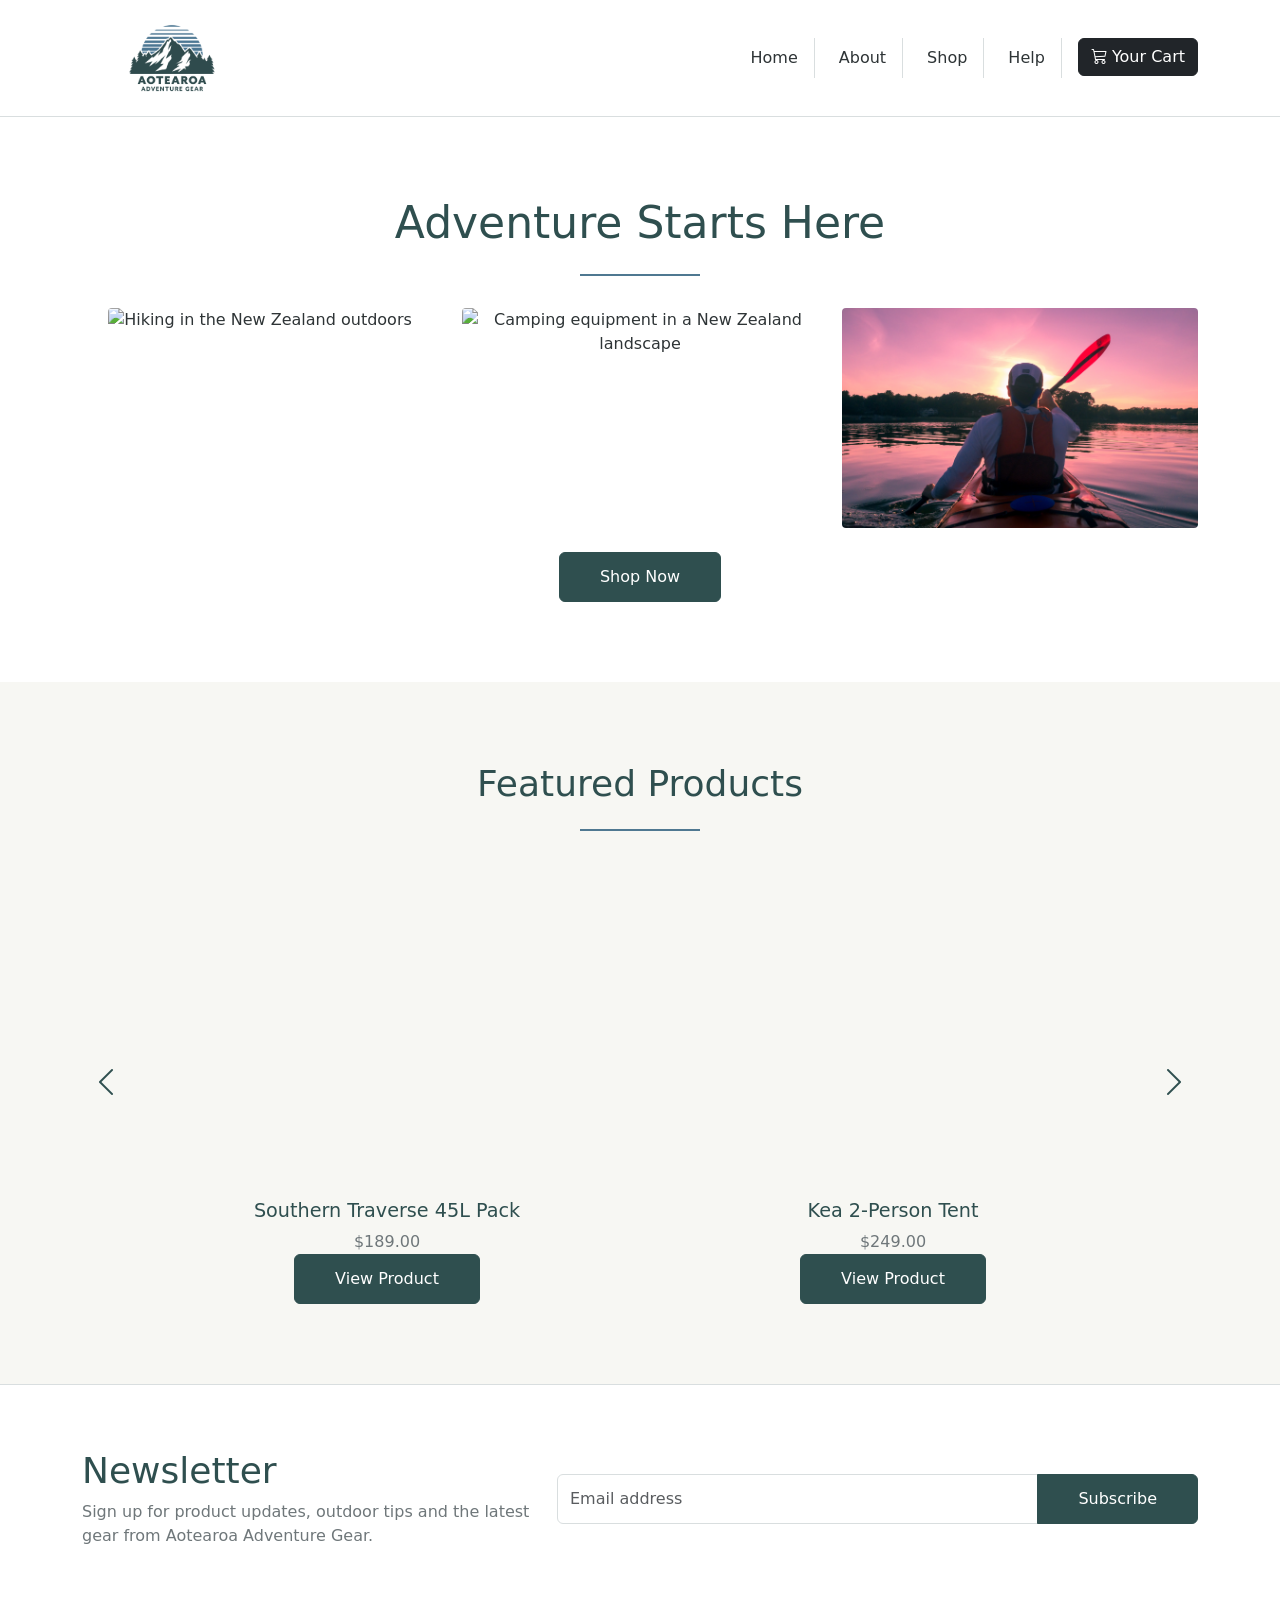
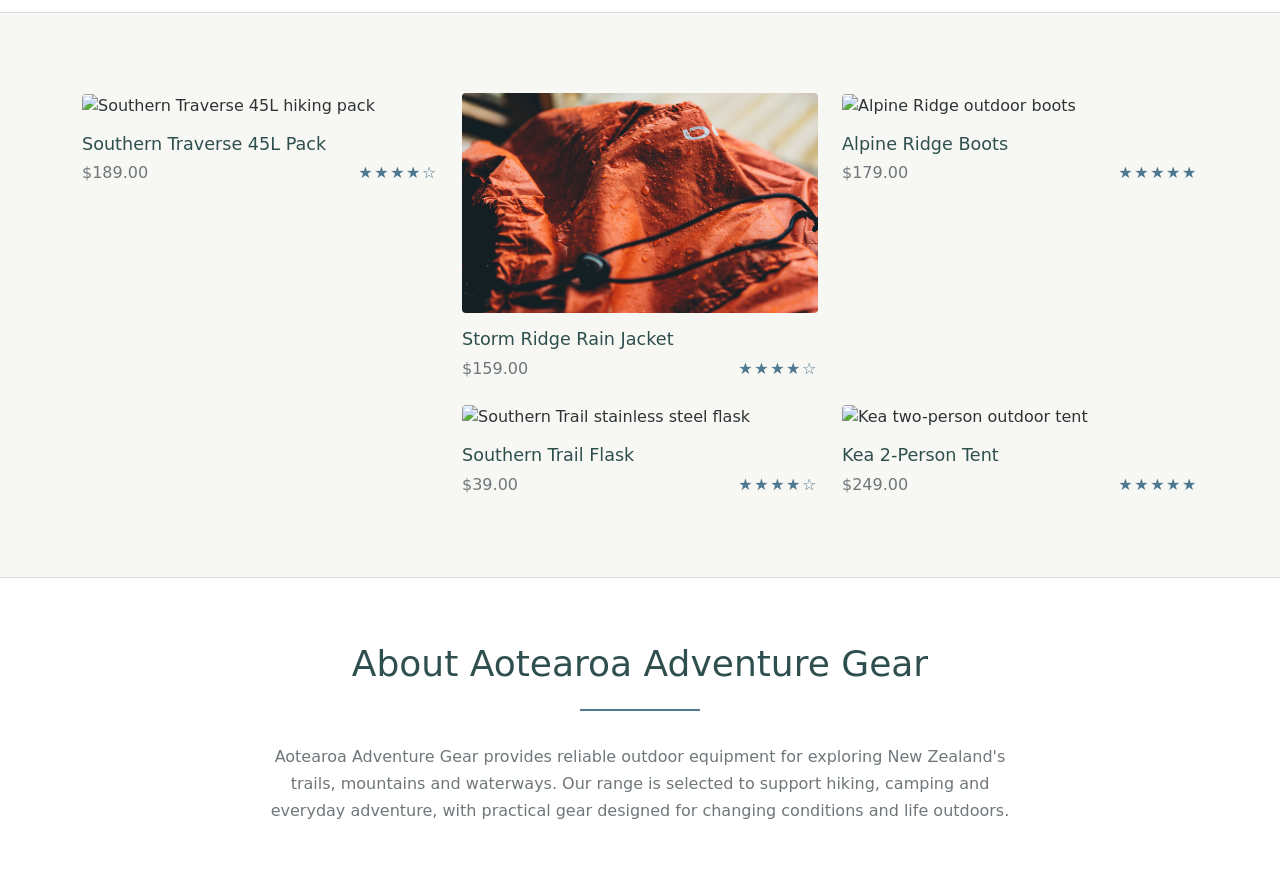
==== index.html @ a19d3a6e "Homepage completed and tested" ====
<!DOCTYPE html>
<html lang="en">

<head>
    <meta charset="UTF-8">

    <meta name="viewport" content="width=device-width, initial-scale=1.0">

    <meta name="description" content="Aotearoa Adventure Gear - outdoor equipment and adventure gear for New Zealand explorers.">

    <meta name="author" content="Molly Smith">

    <title>Aotearoa Adventure Gear | Home</title>

    <!-- Bootstrap CSS -->
    <link rel="stylesheet" href="css/bootstrap.min.css">
    <link rel="stylesheet" href="css/bootstrap-icons.css">

    <!-- Custom CSS -->
    <link rel="stylesheet" href="css/custom.css">
</head>

<body id="top">

    <header>
        <nav class="navbar navbar-expand-lg">
            <div class="container">

                <a class="navbar-brand" href="index.html">
                    <img src="images/logo.png" alt="Aotearoa Adventure Gear logo">
                </a>

                <button class="navbar-toggler"
                        type="button"
                        data-bs-toggle="collapse"
                        data-bs-target="#mainNavigation"
                        aria-controls="mainNavigation"
                        aria-expanded="false"
                        aria-label="Toggle navigation">

                    <span class="navbar-toggler-icon"></span>
                </button>

                <div class="collapse navbar-collapse"
                     id="mainNavigation">

                    <ul class="navbar-nav ms-auto">

                        <li class="nav-item">
                            <a class="nav-link" href="index.html">Home</a>
                        </li>

                        <li class="nav-item">
                            <a class="nav-link" href="#about">About</a>
                        </li>

                        <li class="nav-item">
                            <a class="nav-link" href="shop.html">Shop</a>
                        </li>

                        <li class="nav-item">
                            <a class="nav-link" href="#help">Help</a>
                        </li>

                        <li class="nav-item">
                            <a class="btn btn-dark" href="cart.html">
                                <i class="bi bi-cart3"></i> Your Cart</a>
                        </li>

                    </ul>

                </div>
            </div>
        </nav>
    </header>


    <main>

        <section class="hero-section">
            <div class="container text-center">

                <h1 class="hero-title">
                    Adventure Starts Here
                </h1>

                <div class="hero-divider"></div>

                <div class="row justify-content-center g-4 hero-images">

                    <div class="col-12 col-md-4">
                        <img src="images/hero-hiking.jpg"
                            class="img-fluid"
                            alt="Hiking in the New Zealand outdoors">
                    </div>

                    <div class="col-12 col-md-4">
                        <img src="images/hero-camping.jpg"
                            class="img-fluid"
                            alt="Camping equipment in a New Zealand landscape">
                    </div>

                    <div class="col-12 col-md-4">
                        <img src="images/hero-kayaking.jpg"
                            class="img-fluid"
                            alt="Kayaking adventure in New Zealand">
                    </div>

                </div>

                <a href="shop.html"
                class="btn btn-adventure mt-4">
                    Shop Now
                </a>

            </div>
        </section>

        <section class="featured-products-section">
            <div class="container">

                <h2 class="section-title text-center">
                    Featured Products
                </h2>

                <div class="hero-divider"></div>

                <div class="featured-carousel">

                    <button
                        class="carousel-arrow"
                        id="previousProduct"
                        type="button"
                        aria-label="Previous featured products">
                        <i class="bi bi-chevron-left"></i>
                    </button>

                    <div class="row g-4 justify-content-center"
                        id="featuredProducts">

                        <div class="col-12 col-md-6 featured-product">
                            <article class="product-card">

                                <img
                                    src="images/southern-traverse-pack.jpg"
                                    alt="Red hiking backpack"
                                    class="img-fluid product-image">

                                <h3>Southern Traverse 45L Pack</h3>

                                <p class="product-price">
                                    $189.00
                                </p>

                            </article>
                        </div>

                        <div class="col-12 col-md-6 featured-product">
                            <article class="product-card">

                                <img
                                    src="images/kea-tent.jpg"
                                    alt="Two-person hiking tent under a night sky"
                                    class="img-fluid product-image">

                                <h3>Kea 2-Person Tent</h3>

                                <p class="product-price">
                                    $249.00
                                </p>

                            </article>
                        </div>

                    </div>

                    <button
                        class="carousel-arrow"
                        id="nextProduct"
                        type="button"
                        aria-label="Next featured products">
                        <i class="bi bi-chevron-right"></i>
                    </button>

                </div>

            </div>
        </section>

        <section class="newsletter-section">
            <div class="container">

                <div class="row align-items-center g-4">

                    <div class="col-12 col-lg-5">
                        <h2 class="section-title mb-2">
                            Newsletter
                        </h2>

                        <p class="newsletter-text">
                            Sign up for product updates, outdoor tips and the latest
                            gear from Aotearoa Adventure Gear.
                        </p>
                    </div>

                    <div class="col-12 col-lg-7">

                        <form class="newsletter-form" id="newsletterForm">

                            <label for="newsletterEmail" class="visually-hidden">
                                Email address
                            </label>

                            <div class="input-group">

                                <input
                                    type="email"
                                    class="form-control"
                                    id="newsletterEmail"
                                    name="newsletterEmail"
                                    placeholder="Email address"
                                    required>

                                <button
                                    class="btn btn-adventure"
                                    type="submit">
                                    Subscribe
                                </button>

                            </div>

                        </form>

                    </div>

                </div>

            </div>
        </section>
        <section class="product-showcase-section">
            <div class="container">

                <div class="row g-4">

                    <!-- Large featured product -->
                    <div class="col-12 col-lg-4">

                        <article class="showcase-product showcase-product-large">

                            <img
                                src="images/southern-traverse-pack.jpg"
                                alt="Southern Traverse 45L hiking pack"
                                class="img-fluid showcase-image">

                            <div class="showcase-product-info">

                                <h3>Southern Traverse 45L Pack</h3>

                                <div class="product-meta">
                                    <span class="product-price">$189.00</span>

                                    <span class="product-rating"
                                        aria-label="Rated 4 out of 5 stars">
                                        ★★★★☆
                                    </span>
                                </div>

                            </div>

                        </article>

                    </div>


                    <!-- Four smaller products -->
                    <div class="col-12 col-lg-8">

                        <div class="row g-4">

                            <div class="col-12 col-md-6">
                                <article class="showcase-product">

                                    <img
                                        src="images/storm-ridge-jacket.jpg"
                                        alt="Storm Ridge waterproof rain jacket"
                                        class="img-fluid showcase-image">

                                    <div class="showcase-product-info">

                                        <h3>Storm Ridge Rain Jacket</h3>

                                        <div class="product-meta">
                                            <span class="product-price">$159.00</span>

                                            <span class="product-rating"
                                                aria-label="Rated 4 out of 5 stars">
                                                ★★★★☆
                                            </span>
                                        </div>

                                    </div>

                                </article>
                            </div>


                            <div class="col-12 col-md-6">
                                <article class="showcase-product">

                                    <img
                                        src="images/alpine-ridge-boots.jpg"
                                        alt="Alpine Ridge outdoor boots"
                                        class="img-fluid showcase-image">

                                    <div class="showcase-product-info">

                                        <h3>Alpine Ridge Boots</h3>

                                        <div class="product-meta">
                                            <span class="product-price">$179.00</span>

                                            <span class="product-rating"
                                                aria-label="Rated 5 out of 5 stars">
                                                ★★★★★
                                            </span>
                                        </div>

                                    </div>

                                </article>
                            </div>


                            <div class="col-12 col-md-6">
                                <article class="showcase-product">

                                    <img
                                        src="images/southern-trail-flask.jpg"
                                        alt="Southern Trail stainless steel flask"
                                        class="img-fluid showcase-image">

                                    <div class="showcase-product-info">

                                        <h3>Southern Trail Flask</h3>

                                        <div class="product-meta">
                                            <span class="product-price">$39.00</span>

                                            <span class="product-rating"
                                                aria-label="Rated 4 out of 5 stars">
                                                ★★★★☆
                                            </span>
                                        </div>

                                    </div>

                                </article>
                            </div>


                            <div class="col-12 col-md-6">
                                <article class="showcase-product">

                                    <img
                                        src="images/kea-tent.jpg"
                                        alt="Kea two-person outdoor tent"
                                        class="img-fluid showcase-image">

                                    <div class="showcase-product-info">

                                        <h3>Kea 2-Person Tent</h3>

                                        <div class="product-meta">
                                            <span class="product-price">$249.00</span>

                                            <span class="product-rating"
                                                aria-label="Rated 5 out of 5 stars">
                                                ★★★★★
                                            </span>
                                        </div>

                                    </div>

                                </article>
                            </div>

                        </div>

                    </div>

                </div>

            </div>
        </section>

        <section class="about-section" id="about">
            <div class="container text-center">

                <h2 class="section-title">
                    About Aotearoa Adventure Gear
                </h2>

                <div class="hero-divider"></div>

                <p class="about-text">
                    Aotearoa Adventure Gear provides reliable outdoor equipment
                    for exploring New Zealand's trails, mountains and waterways.
                    Our range is selected to support hiking, camping and everyday
                    adventure, with practical gear designed for changing conditions
                    and life outdoors.
                </p>

            </div>
        </section>
    </main>


    <footer class="site-footer">
        <div class="container">
            <div class="row">

                <div class="col-12 col-md-4 col-lg-3">
                    <img src="images/logo.png"
                        alt="Aotearoa Adventure Gear logo"
                        class="footer-logo">

                    <p>
                        25 Summit Way<br>
                        Queenstown 9300<br>
                        New Zealand
                    </p>
                </div>

                <div class="col-6 col-md-2">
                    <h2 class="footer-heading">Main Menu</h2>
                    <ul class="list-unstyled">
                        <li><a href="index.html">Home</a></li>
                        <li><a href="#about">About</a></li>
                        <li><a href="shop.html">Shop</a></li>
                        <li><a href="#help">Help</a></li>
                    </ul>
                </div>

                <div class="col-6 col-md-2">
                    <h2 class="footer-heading">Company</h2>
                    <ul class="list-unstyled">
                        <li><a href="#">The Company</a></li>
                        <li><a href="#">Careers</a></li>
                        <li><a href="#">Press</a></li>
                    </ul>
                </div>

                <div class="col-6 col-md-2">
                    <h2 class="footer-heading">Discover</h2>
                    <ul class="list-unstyled">
                        <li><a href="#">The Team</a></li>
                        <li><a href="#">Our History</a></li>
                        <li><a href="#">Brand Motto</a></li>
                    </ul>
                </div>

                <div class="col-6 col-md-2">
                    <h2 class="footer-heading">Find Us On</h2>
                    <ul class="list-unstyled">
                        <li><a href="#">Facebook</a></li>
                        <li><a href="#">Instagram</a></li>
                        <li><a href="#">YouTube</a></li>
                    </ul>
                </div>

            </div>
        </div>

        <div class="footer-bottom">
            <div class="container">
                <p class="mb-0">
                    &copy; 2026 Aotearoa Adventure Gear
                </p>
            </div>
        </div>
    </footer>

    <a href="#top" class="back-to-top" id="backToTop" aria-label="Back to top">
        <i class="bi bi-arrow-up"></i>
    </a>

    <!-- Bootstrap JavaScript -->
    <script src="js/bootstrap.bundle.min.js"></script>

    <!-- Custom JavaScript -->
    <script src="js/custom.js"></script>

</body>
</html>
---- css/custom.css ----
:root {
    --colour-primary: #2F4F4F;
    --colour-secondary: #4F7891;
    --colour-accent: #7E9C86;
    --colour-background: #F7F7F3;
    --colour-surface: #FFFFFF;
    --colour-text: #2E3436;
    --colour-muted: #6F777A;
    --colour-border: #D9DEDF;
}

html {
    scroll-behavior: smooth;
}

body {
    margin: 0;
    background-color: var(--colour-background);
    color: var(--colour-text);
}

.navbar-brand img {
    width: 180px;
    height: auto;
}

.navbar {
    background-color: var(--colour-surface);
    border-bottom: 1px solid var(--colour-border);
}

.navbar .nav-link {
    color: var(--colour-text);
}

.navbar .nav-link:hover {
    color: var(--colour-secondary);
}
.navbar-nav .nav-item:not(:last-child) .nav-link {
    border-right: 1px solid var(--colour-border);
    padding-right: 1rem;
    margin-right: 1rem;
}


.site-footer {
    background-color: var(--colour-surface);
    color: var(--colour-muted);
    border-top: 1px solid var(--colour-border);
    padding-top: 2rem;
}

.footer-logo {
    width: 120px;
    height: auto;
    margin-bottom: 1rem;
}

.footer-heading {
    font-size: 0.9rem;
    text-transform: uppercase;
    color: var(--colour-primary);
}

.site-footer ul {
    margin: 0;
    padding: 0;
}

.site-footer li {
    margin-bottom: 0.4rem;
}

.site-footer a {
    text-decoration: none;
    color: var(--colour-muted);
}

.site-footer a:hover {
    color: var(--colour-secondary);
}

.footer-bottom {
    border-top: 1px solid #ddd;
    margin-top: 2rem;
    padding: 1rem 0;
}

/* Floating back-to-top button */

.back-to-top {
    position: fixed;
    right: 1.5rem;
    bottom: 1.5rem;

    width: 48px;
    height: 48px;

    display: flex;
    align-items: center;
    justify-content: center;

    background-color: var(--colour-primary);
    color: var(--colour-surface);

    border-radius: 50%;
    text-decoration: none;

    opacity: 0;
    visibility: hidden;

    transition: opacity 0.3s ease,
                visibility 0.3s ease,
                background-color 0.3s ease;

    z-index: 1000;
}

.back-to-top:hover {
    background-color: var(--colour-secondary);
    color: var(--colour-surface);
}

.back-to-top.show {
    opacity: 1;
    visibility: visible;
}

/* Homepage hero */

.hero-section {
    padding: 5rem 0;
    background-color: var(--colour-surface);
}

.hero-title {
    color: var(--colour-primary);
    font-size: 2.75rem;
    margin-bottom: 1.5rem;
}

.hero-divider {
    width: 120px;
    height: 2px;
    background-color: var(--colour-secondary);
    margin: 0 auto 2rem;
}

.hero-images img {
    width: 100%;
    height: 220px;
    object-fit: cover;
    border-radius: 4px;
}

/* Main call-to-action button */

.btn-adventure {
    background-color: var(--colour-primary);
    color: var(--colour-surface);
    padding: 0.75rem 2.5rem;
    border: 1px solid var(--colour-primary);
}

.btn-adventure:hover,
.btn-adventure:focus {
    background-color: var(--colour-secondary);
    border-color: var(--colour-secondary);
    color: var(--colour-surface);
}

/* Featured products */

.featured-products-section {
    padding: 5rem 0;
    background-color: var(--colour-background);
}

.section-title {
    color: var(--colour-primary);
    font-size: 2.25rem;
    margin-bottom: 1.5rem;
}

.featured-carousel {
    display: flex;
    align-items: center;
    gap: 1rem;
}

#featuredProducts {
    flex: 1;
}

.product-card {
    text-align: center;
}

.product-image {
    width: 100%;
    height: 320px;
    object-fit: cover;
    border-radius: 4px;
}

.product-card h3 {
    color: var(--colour-primary);
    font-size: 1.2rem;
    margin-top: 1rem;
}

.product-price {
    color: var(--colour-muted);
    margin-bottom: 0;
}

.carousel-arrow {
    background: none;
    border: none;
    color: var(--colour-primary);
    font-size: 2rem;
    padding: 0.5rem;
}

.carousel-arrow:hover {
    color: var(--colour-secondary);
}

@media (max-width: 767.98px) {
    .featured-products-section {
        padding: 3rem 0;
    }

    .product-image {
        height: 240px;
    }

    .carousel-arrow {
        font-size: 1.5rem;
    }
}


/* Newsletter */

.newsletter-section {
    padding: 4rem 0;
    background-color: var(--colour-surface);
    border-top: 1px solid var(--colour-border);
    border-bottom: 1px solid var(--colour-border);
}

.newsletter-text {
    color: var(--colour-muted);
    margin-bottom: 0;
}

.newsletter-form .form-control {
    min-height: 48px;
    border-color: var(--colour-border);
}

.newsletter-form .form-control:focus {
    border-color: var(--colour-secondary);
    box-shadow: 0 0 0 0.2rem rgba(79, 120, 145, 0.15);
}

.newsletter-form .btn-adventure {
    min-width: 130px;
}



/* Product showcase */

.product-showcase-section {
    padding: 5rem 0;
    background-color: var(--colour-background);
}

.showcase-product {
    height: 100%;
}

.showcase-image {
    width: 100%;
    height: 220px;
    object-fit: cover;
    border-radius: 4px;
}

.showcase-product-large .showcase-image {
    height: 500px;
}

.showcase-product-info {
    padding-top: 1rem;
}

.showcase-product h3 {
    color: var(--colour-primary);
    font-size: 1.1rem;
    margin-bottom: 0.4rem;
}

.product-meta {
    display: flex;
    justify-content: space-between;
    align-items: center;
    gap: 1rem;
}

.product-price {
    color: var(--colour-muted);
}

.product-rating {
    color: var(--colour-secondary);
    letter-spacing: 0.1rem;
    white-space: nowrap;
}


/* About section */

.about-section {
    padding: 4rem 0;
    background-color: var(--colour-surface);
    border-top: 1px solid var(--colour-border);
}

.about-text {
    max-width: 750px;
    margin: 0 auto;
    color: var(--colour-muted);
    line-height: 1.7;
}




@media (max-width: 767.98px) {
    .about-section {
        padding: 3rem 0;
    }

    .about-text {
        padding: 0 1rem;
    }
}

/* Tablet */

@media (max-width: 767.98px) {

    .newsletter-section {
        padding: 3rem 0;
    }

    .newsletter-form .input-group {
        flex-direction: column;
    }

    .newsletter-form .form-control,
    .newsletter-form .btn-adventure {
        width: 100%;
        border-radius: 4px;
    }

    .newsletter-form .btn-adventure {
        margin-top: 0.75rem;
    }
}

@media (max-width: 991.98px) {

    .showcase-product-large .showcase-image {
        height: 350px;
    }
}


/* Mobile */

@media (max-width: 767.98px) {

    .product-showcase-section {
        padding: 3rem 0;
    }

    .showcase-product-large .showcase-image,
    .showcase-image {
        height: 240px;
    }

    .product-meta {
        align-items: flex-start;
    }
}

/* Mobile adjustments */

@media (max-width: 991.98px) {
    .navbar-nav .nav-item:not(:last-child) .nav-link {
        border-right: none;
        padding-right: 0;
        margin-right: 0;
    }
}

@media (max-width: 767.98px) {
    .hero-section {
        padding: 3rem 0;
    }

    .hero-title {
        font-size: 2rem;
    }

    .hero-images img {
        height: 200px;
    }
}
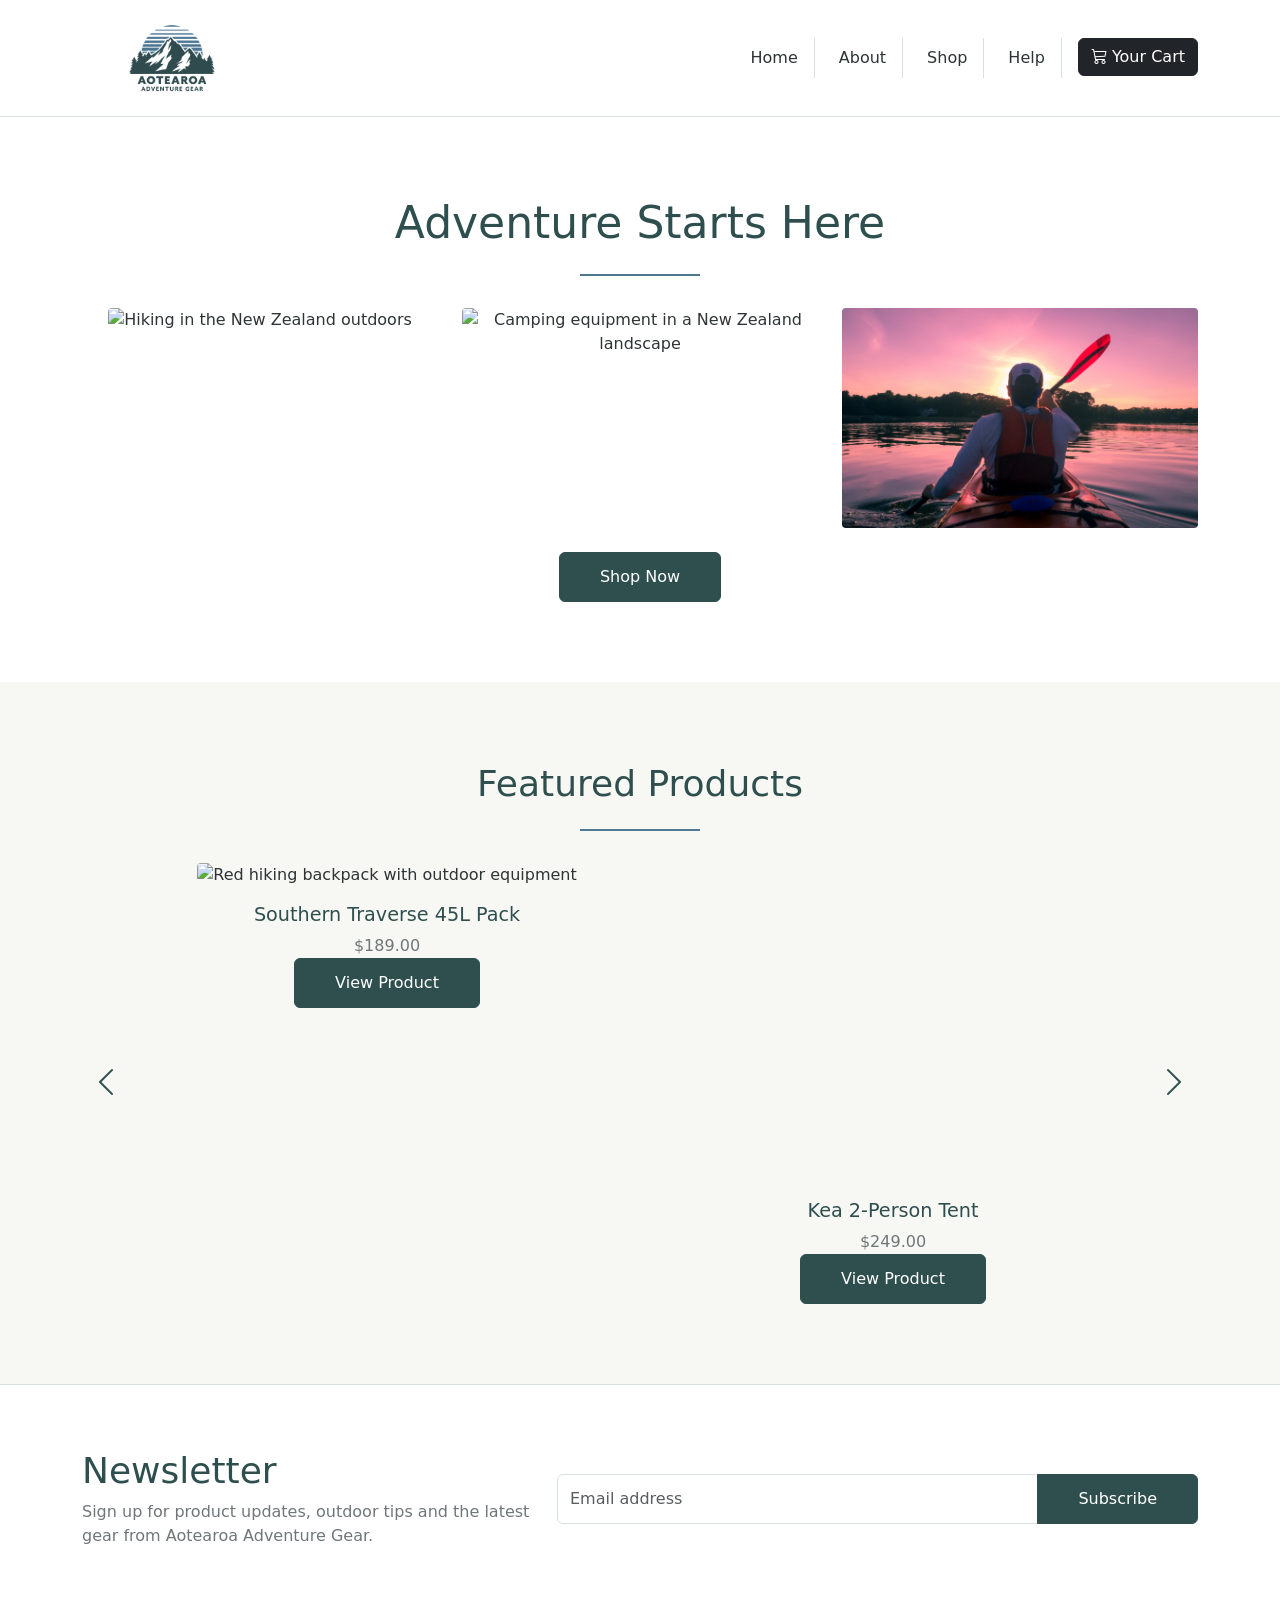
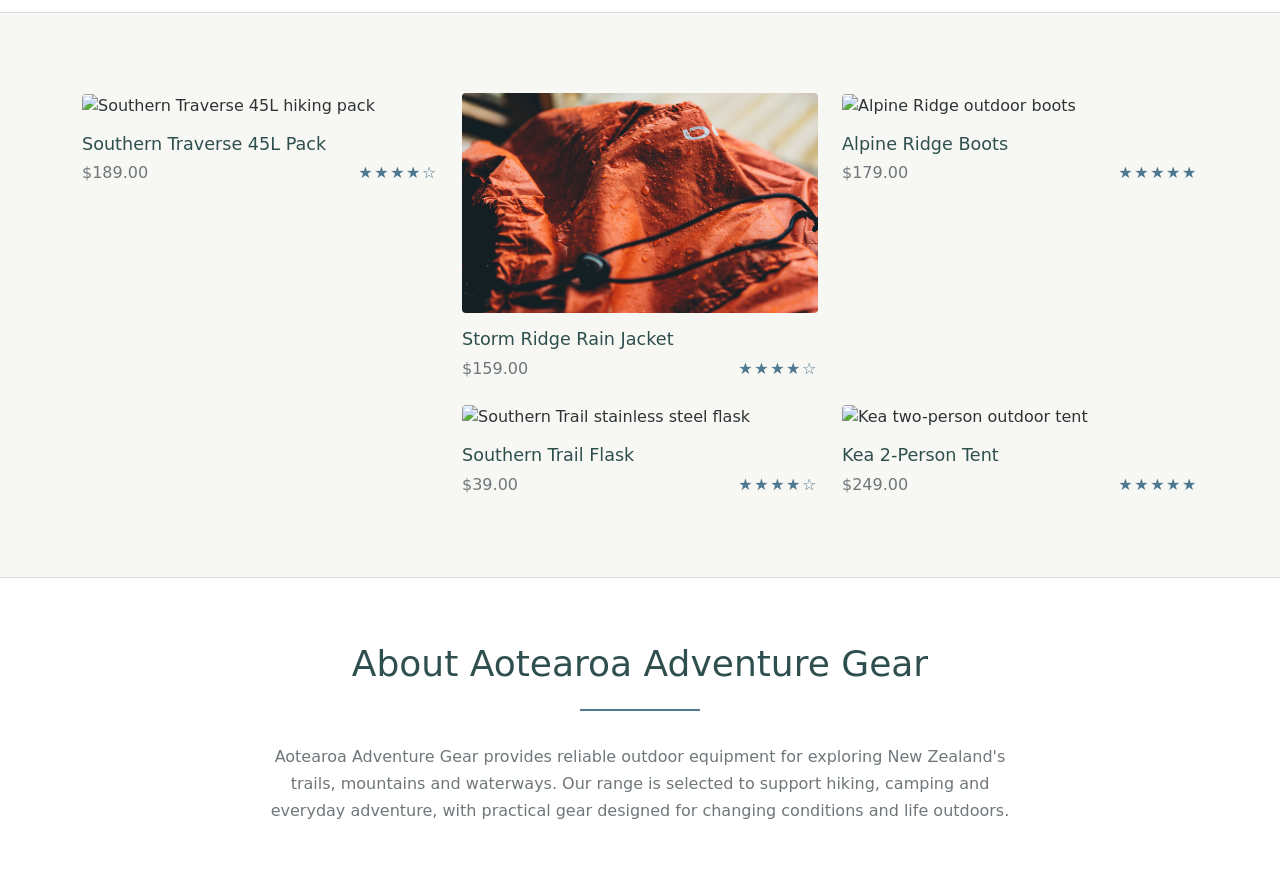
==== commit 36a239ab: "Link homepage and shop products to product details" ====
--- a/index.html
+++ b/index.html
@@ -41,8 +41,7 @@
                     <span class="navbar-toggler-icon"></span>
                 </button>
 
-                <div class="collapse navbar-collapse"
-                     id="mainNavigation">
+                <div class="collapse navbar-collapse" id="mainNavigation">
 
                     <ul class="navbar-nav ms-auto">
 
@@ -89,27 +88,20 @@
                 <div class="row justify-content-center g-4 hero-images">
 
                     <div class="col-12 col-md-4">
-                        <img src="images/hero-hiking.jpg"
-                            class="img-fluid"
-                            alt="Hiking in the New Zealand outdoors">
+                        <img src="images/hero-hiking.jpg" class="img-fluid" alt="Hiking in the New Zealand outdoors">
                     </div>
 
                     <div class="col-12 col-md-4">
-                        <img src="images/hero-camping.jpg"
-                            class="img-fluid"
-                            alt="Camping equipment in a New Zealand landscape">
+                        <img src="images/hero-camping.jpg" class="img-fluid" alt="Camping equipment in a New Zealand landscape">
                     </div>
 
                     <div class="col-12 col-md-4">
-                        <img src="images/hero-kayaking.jpg"
-                            class="img-fluid"
-                            alt="Kayaking adventure in New Zealand">
-                    </div>
-
-                </div>
-
-                <a href="shop.html"
-                class="btn btn-adventure mt-4">
+                        <img src="images/hero-kayaking.jpg" class="img-fluid" alt="Kayaking adventure in New Zealand">
+                    </div>
+
+                </div>
+
+                <a href="shop.html" class="btn btn-adventure mt-4">
                     Shop Now
                 </a>
 
@@ -135,18 +127,18 @@
                         <i class="bi bi-chevron-left"></i>
                     </button>
 
-                    <div class="row g-4 justify-content-center"
-                        id="featuredProducts">
+                    <div class="row g-4 justify-content-center" id="featuredProducts">
 
                         <div class="col-12 col-md-6 featured-product">
                             <article class="product-card">
 
-                                <img
-                                    src="images/southern-traverse-pack.jpg"
-                                    alt="Red hiking backpack"
-                                    class="img-fluid product-image">
-
-                                <h3>Southern Traverse 45L Pack</h3>
+                                <img src="images/southern-traverse-pack.jpg" alt="Red hiking backpack" class="img-fluid product-image">
+
+                                <h3>
+                                            <a href="product.html" class="product-link">
+                                                Southern Traverse 45L Pack
+                                            </a>
+                                        </h3>
 
                                 <p class="product-price">
                                     $189.00
@@ -158,12 +150,13 @@
                         <div class="col-12 col-md-6 featured-product">
                             <article class="product-card">
 
-                                <img
-                                    src="images/kea-tent.jpg"
-                                    alt="Two-person hiking tent under a night sky"
-                                    class="img-fluid product-image">
-
-                                <h3>Kea 2-Person Tent</h3>
+                                <img src="images/kea-tent.jpg" alt="Two-person hiking tent under a night sky" class="img-fluid product-image">
+
+                                <h3>
+                                            <a href="product.html" class="product-link">
+                                                Kea 2-Person Tent
+                                            </a>
+                                        </h3>
 
                                 <p class="product-price">
                                     $249.00
@@ -221,9 +214,7 @@
                                     placeholder="Email address"
                                     required>
 
-                                <button
-                                    class="btn btn-adventure"
-                                    type="submit">
+                                <button class="btn btn-adventure" type="submit">
                                     Subscribe
                                 </button>
 
@@ -247,10 +238,9 @@
 
                         <article class="showcase-product showcase-product-large">
 
-                            <img
-                                src="images/southern-traverse-pack.jpg"
-                                alt="Southern Traverse 45L hiking pack"
-                                class="img-fluid showcase-image">
+                            <a href="product.html" class="product-link">
+                                        <img src="images/southern-traverse-pack.jpg" alt="Southern Traverse 45L hiking pack" class="img-fluid showcase-image">
+                                    </a>
 
                             <div class="showcase-product-info">
 
@@ -259,8 +249,7 @@
                                 <div class="product-meta">
                                     <span class="product-price">$189.00</span>
 
-                                    <span class="product-rating"
-                                        aria-label="Rated 4 out of 5 stars">
+                                    <span class="product-rating" aria-label="Rated 4 out of 5 stars">
                                         ★★★★☆
                                     </span>
                                 </div>
@@ -280,20 +269,22 @@
                             <div class="col-12 col-md-6">
                                 <article class="showcase-product">
 
-                                    <img
-                                        src="images/storm-ridge-jacket.jpg"
-                                        alt="Storm Ridge waterproof rain jacket"
-                                        class="img-fluid showcase-image">
+                                    <a href="product.html" class="product-link">
+                                        <img src="images/storm-ridge-jacket.jpg" alt="Storm Ridge waterproof rain jacket" class="img-fluid showcase-image">
+                                    </a>
 
                                     <div class="showcase-product-info">
 
-                                        <h3>Storm Ridge Rain Jacket</h3>
+                                        <h3>
+                                            <a href="product.html" class="product-link">
+                                                Storm Ridge Rain Jacket
+                                            </a>
+                                        </h3>
 
                                         <div class="product-meta">
                                             <span class="product-price">$159.00</span>
 
-                                            <span class="product-rating"
-                                                aria-label="Rated 4 out of 5 stars">
+                                            <span class="product-rating" aria-label="Rated 4 out of 5 stars">
                                                 ★★★★☆
                                             </span>
                                         </div>
@@ -307,20 +298,22 @@
                             <div class="col-12 col-md-6">
                                 <article class="showcase-product">
 
-                                    <img
-                                        src="images/alpine-ridge-boots.jpg"
-                                        alt="Alpine Ridge outdoor boots"
-                                        class="img-fluid showcase-image">
+                                    <a href="product.html" class="product-link">
+                                        <img src="images/alpine-ridge-boots.jpg" alt="Alpine Ridge outdoor boots" class="img-fluid showcase-image">
+                                    </a>
 
                                     <div class="showcase-product-info">
 
-                                        <h3>Alpine Ridge Boots</h3>
+                                        <h3>
+                                            <a href="product.html" class="product-link">
+                                                Alpine Ridge Boots
+                                            </a>
+                                        </h3>
 
                                         <div class="product-meta">
                                             <span class="product-price">$179.00</span>
 
-                                            <span class="product-rating"
-                                                aria-label="Rated 5 out of 5 stars">
+                                            <span class="product-rating" aria-label="Rated 5 out of 5 stars">
                                                 ★★★★★
                                             </span>
                                         </div>
@@ -334,20 +327,22 @@
                             <div class="col-12 col-md-6">
                                 <article class="showcase-product">
 
-                                    <img
-                                        src="images/southern-trail-flask.jpg"
-                                        alt="Southern Trail stainless steel flask"
-                                        class="img-fluid showcase-image">
+                                    <a href="product.html" class="product-link">
+                                        <img src="images/southern-trail-flask.jpg" alt="Southern Trail stainless steel flask" class="img-fluid showcase-image">
+                                    </a>
 
                                     <div class="showcase-product-info">
 
-                                        <h3>Southern Trail Flask</h3>
+                                        <h3>
+                                            <a href="product.html" class="product-link">
+                                                Southern Trail Flask
+                                            </a>
+                                        </h3>
 
                                         <div class="product-meta">
                                             <span class="product-price">$39.00</span>
 
-                                            <span class="product-rating"
-                                                aria-label="Rated 4 out of 5 stars">
+                                            <span class="product-rating" aria-label="Rated 4 out of 5 stars">
                                                 ★★★★☆
                                             </span>
                                         </div>
@@ -361,10 +356,9 @@
                             <div class="col-12 col-md-6">
                                 <article class="showcase-product">
 
-                                    <img
-                                        src="images/kea-tent.jpg"
-                                        alt="Kea two-person outdoor tent"
-                                        class="img-fluid showcase-image">
+                                    <a href="product.html" class="product-link">
+                                        <img src="images/kea-tent.jpg" alt="Kea two-person outdoor tent" class="img-fluid showcase-image">
+                                    </a>
 
                                     <div class="showcase-product-info">
 
@@ -373,8 +367,7 @@
                                         <div class="product-meta">
                                             <span class="product-price">$249.00</span>
 
-                                            <span class="product-rating"
-                                                aria-label="Rated 5 out of 5 stars">
+                                            <span class="product-rating" aria-label="Rated 5 out of 5 stars">
                                                 ★★★★★
                                             </span>
                                         </div>
@@ -420,9 +413,7 @@
             <div class="row">
 
                 <div class="col-12 col-md-4 col-lg-3">
-                    <img src="images/logo.png"
-                        alt="Aotearoa Adventure Gear logo"
-                        class="footer-logo">
+                    <img src="images/logo.png" alt="Aotearoa Adventure Gear logo" class="footer-logo">
 
                     <p>
                         25 Summit Way<br>
--- a/css/custom.css
+++ b/css/custom.css
@@ -42,6 +42,29 @@
     margin-right: 1rem;
 }
 
+/* Simple footer used on internal pages */
+
+.site-footer-simple {
+    padding: 2rem 0;
+    background-color: var(--colour-surface);
+    border-top: 1px solid var(--colour-border);
+}
+
+.site-footer-simple a {
+    color: var(--colour-muted);
+    text-decoration: none;
+}
+
+.site-footer-simple a:hover {
+    color: var(--colour-secondary);
+}
+
+.footer-divider {
+    color: var(--colour-border);
+}
+
+
+/* Homepage footer */
 
 .site-footer {
     background-color: var(--colour-surface);
@@ -337,7 +360,817 @@
 }
 
 
-
+/* Shop search */
+
+.shop-search-section {
+    padding: 4rem 0;
+    background-color: var(--colour-surface);
+    border-bottom: 1px solid var(--colour-border);
+}
+
+.shop-title {
+    color: var(--colour-primary);
+    font-size: 2.5rem;
+    margin-bottom: 1.5rem;
+}
+
+.shop-search-form {
+    max-width: 650px;
+    margin: 0 auto;
+}
+
+.shop-search-form .input-group-text {
+    background-color: var(--colour-surface);
+    border-color: var(--colour-border);
+    color: var(--colour-muted);
+}
+
+.shop-search-form .form-control {
+    min-height: 48px;
+    border-color: var(--colour-border);
+}
+
+.shop-search-form .form-control:focus {
+    border-color: var(--colour-secondary);
+    box-shadow: 0 0 0 0.2rem rgba(79, 120, 145, 0.15);
+}
+
+.search-message {
+    margin-top: 1rem;
+    color: var(--colour-muted);
+}
+
+/* Featured Categories */
+
+.featured-categories {
+    padding: 4rem 0;
+}
+
+.featured-categories h2 {
+    color: var(--colour-primary);
+    font-size: 2.25rem;
+}
+
+.section-intro {
+    color: var(--colour-muted);
+}
+
+.category-card {
+    display: block;
+    color: var(--colour-text);
+    text-align: center;
+}
+
+.category-card img {
+    width: 100%;
+    aspect-ratio: 1 / 1;
+    object-fit: cover;
+    border-radius: 4px;
+    transition: transform 0.2s ease;
+}
+
+.category-card h3 {
+    margin-top: 1rem;
+    font-size: 1rem;
+    font-weight: 500;
+}
+
+.category-card:hover img {
+    transform: translateY(-4px);
+}
+
+.category-card:hover h3 {
+    color: var(--colour-secondary);
+}
+
+.shop-all-card {
+    display: flex;
+    align-items: center;
+    justify-content: center;
+
+    width: 100%;
+    aspect-ratio: 1 / 1;
+
+    background-color: var(--colour-primary);
+    color: white;
+
+    border-radius: 4px;
+
+    transition: background-color 0.2s ease,
+                transform 0.2s ease;
+}
+
+.shop-all-card:hover {
+    background-color: var(--colour-secondary);
+    color: white;
+    transform: translateY(-4px);
+}
+
+/* Shop newsletter */
+
+.shop-newsletter-section {
+    background-color: var(--colour-surface);
+    border-top: 1px solid var(--colour-border);
+    border-bottom: 1px solid var(--colour-border);
+}
+
+.shop-newsletter-image img {
+    width: 100%;
+    height: 100%;
+    min-height: 220px;
+    object-fit: cover;
+}
+
+.shop-newsletter-content {
+    height: 100%;
+    padding: 3rem;
+    display: flex;
+    flex-direction: column;
+    justify-content: center;
+}
+
+.shop-newsletter-content h2 {
+    color: var(--colour-primary);
+    margin-bottom: 1rem;
+}
+
+.shop-newsletter-form .form-control {
+    min-height: 48px;
+    border-color: var(--colour-border);
+}
+
+@media (max-width: 767.98px) {
+
+    .shop-newsletter-content {
+        padding: 2rem;
+    }
+
+    .shop-newsletter-image img {
+        min-height: 180px;
+    }
+
+    .shop-newsletter-form .input-group {
+        flex-direction: column;
+    }
+
+    .shop-newsletter-form .form-control,
+    .shop-newsletter-form .btn-adventure {
+        width: 100%;
+        border-radius: 4px;
+    }
+
+    .shop-newsletter-form .btn-adventure {
+        margin-top: 0.75rem;
+    }
+}
+
+/* Shop product section */
+
+.shop-products-section {
+    padding: 5rem 0;
+    background-color: var(--colour-background);
+}
+
+.shop-products-intro {
+    padding-right: 1.5rem;
+}
+
+.shop-products-intro h2 {
+    color: var(--colour-primary);
+    font-size: 2rem;
+    margin-bottom: 1rem;
+}
+
+.shop-products-intro p {
+    color: var(--colour-muted);
+    line-height: 1.7;
+    margin-bottom: 1.5rem;
+}
+
+.shop-product-card {
+    display: flex;
+    gap: 1.25rem;
+    align-items: flex-start;
+    height: 100%;
+}
+
+.shop-product-image {
+    width: 140px;
+    height: 100px;
+    object-fit: cover;
+    border-radius: 4px;
+}
+
+.shop-product-details h3 {
+    color: var(--colour-primary);
+    font-size: 1rem;
+    margin-bottom: 0.25rem;
+}
+
+.shop-product-details .product-rating {
+    font-size: 0.9rem;
+}
+
+.shop-product-details .product-price {
+    margin-top: 0.25rem;
+    margin-bottom: 0;
+}
+
+.product-link {
+    color: inherit;
+    text-decoration: none;
+}
+
+.product-link:hover {
+    color: var(--colour-secondary);
+}
+
+
+/* Product detail page */
+
+.product-detail-section {
+    padding: 5rem 0;
+    background-color: var(--colour-surface);
+}
+
+.product-detail-image {
+    width: 100%;
+    max-height: 600px;
+    object-fit: cover;
+    border-radius: 4px;
+}
+
+.product-detail-info h1 {
+    color: var(--colour-primary);
+    font-size: 2.5rem;
+    margin-bottom: 1rem;
+}
+
+.product-detail-rating {
+    display: flex;
+    align-items: center;
+    gap: 1rem;
+    margin-bottom: 1rem;
+}
+
+.review-count {
+    color: var(--colour-muted);
+}
+
+.product-purchase-options {
+    display: flex;
+    align-items: center;
+    justify-content: space-between;
+    gap: 2rem;
+
+    padding: 1.5rem 0;
+    margin-bottom: 1.5rem;
+
+    border-top: 1px solid var(--colour-border);
+    border-bottom: 1px solid var(--colour-border);
+}
+
+.product-detail-price {
+    margin: 0;
+    white-space: nowrap;
+}
+
+.product-option {
+    width: 220px;
+    max-width: 100%;
+    margin: 0;
+}
+
+.product-option label {
+    display: block;
+    margin-bottom: 0.5rem;
+    font-weight: 600;
+}
+
+.product-option .form-select {
+    background-color: white;
+    color: var(--colour-primary);
+
+    border: 1px solid var(--colour-primary);
+    border-radius: 4px;
+
+    padding: 0.75rem 2.5rem 0.75rem 1rem;
+
+    cursor: pointer;
+}
+
+.product-option .form-select:focus {
+    border-color: var(--colour-secondary);
+    box-shadow: 0 0 0 0.2rem rgba(74, 126, 151, 0.2);
+}
+
+.product-description {
+    color: var(--colour-muted);
+    line-height: 1.8;
+    margin-bottom: 2rem;
+}
+
+
+/* Similar products */
+
+.similar-products-section {
+    padding: 5rem 0;
+    background-color: var(--colour-background);
+}
+
+.similar-product-card {
+    text-align: center;
+}
+
+.similar-product-image {
+    width: 100%;
+    height: 250px;
+    object-fit: cover;
+    border-radius: 4px;
+}
+
+.similar-product-card h3 {
+    color: var(--colour-primary);
+    font-size: 1.1rem;
+    margin-top: 1rem;
+}
+
+
+/* Product reviews */
+
+.product-reviews-section {
+    padding: 4rem 0;
+    background-color: var(--colour-surface);
+}
+
+.review-row {
+    display: grid;
+    grid-template-columns: 280px 1fr;
+    gap: 3rem;
+
+    padding: 2rem 0;
+    border-bottom: 1px solid var(--colour-border);
+}
+
+.review-profile {
+    display: flex;
+    gap: 1rem;
+    align-items: flex-start;
+}
+
+.review-avatar {
+    width: 42px;
+    height: 42px;
+
+    flex-shrink: 0;
+
+    display: flex;
+    align-items: center;
+    justify-content: center;
+
+    border: 1px solid var(--colour-muted);
+    border-radius: 50%;
+
+    color: var(--colour-muted);
+    font-size: 1.2rem;
+}
+
+.review-profile h3 {
+    margin: 0;
+
+    color: var(--colour-primary);
+    font-size: 1rem;
+    font-weight: 600;
+}
+
+.review-date {
+    margin: 0.2rem 0 0.4rem;
+
+    color: var(--colour-muted);
+    font-size: 0.85rem;
+}
+
+.review-content p {
+    margin: 0;
+
+    color: var(--colour-muted);
+    line-height: 1.7;
+}
+
+
+/* --------------------------------------------------
+   Checkout
+-------------------------------------------------- */
+
+.checkout-progress {
+    padding: 3.5rem 0;
+    background-color: var(--colour-surface);
+    border-bottom: 1px solid var(--colour-border);
+}
+
+.checkout-step {
+    padding: 1rem;
+    color: var(--colour-muted);
+    border-bottom: 1px solid var(--colour-border);
+}
+
+.checkout-step.active {
+    color: var(--colour-primary);
+    border-bottom: 2px solid var(--colour-primary);
+    font-weight: 600;
+}
+
+
+/* --------------------------------------------------
+   Shopping Cart
+-------------------------------------------------- */
+
+.cart-section {
+    padding: 4rem 0 6rem;
+}
+
+.checkout-heading,
+.cart-summary h2 {
+    color: var(--colour-primary);
+    font-weight: 500;
+    margin-bottom: 1.5rem;
+    padding-bottom: 0.75rem;
+    border-bottom: 1px solid var(--colour-border);
+}
+
+
+/* Cart item */
+
+.cart-item {
+    display: grid;
+    grid-template-columns: 120px 1fr auto;
+    gap: 1.5rem;
+    align-items: center;
+
+    padding: 1.5rem 0;
+    border-bottom: 1px solid var(--colour-border);
+}
+
+.cart-item-image {
+    width: 120px;
+    height: 100px;
+    object-fit: cover;
+}
+
+.cart-item-details h2 {
+    color: var(--colour-primary);
+    font-size: 1.1rem;
+    margin-bottom: 0.25rem;
+}
+
+.cart-item-colour {
+    color: var(--colour-muted);
+    margin-bottom: 0.25rem;
+}
+
+.cart-item-price {
+    color: var(--colour-primary);
+    margin: 0;
+}
+
+
+/* Quantity */
+
+.cart-quantity {
+    width: 90px;
+}
+
+.cart-quantity label {
+    font-size: 0.8rem;
+    color: var(--colour-muted);
+    margin-bottom: 0.25rem;
+}
+
+
+/* Cart buttons */
+
+.cart-actions {
+    display: flex;
+    gap: 1rem;
+    margin-top: 1.5rem;
+}
+
+
+/* Summary */
+
+.cart-summary {
+    padding-left: 1rem;
+}
+
+.coupon-section {
+    padding-bottom: 1.5rem;
+    margin-bottom: 1rem;
+    border-bottom: 1px solid var(--colour-border);
+}
+
+.coupon-section label {
+    display: block;
+    margin-bottom: 0.5rem;
+    font-size: 0.85rem;
+    font-weight: 600;
+    text-transform: uppercase;
+}
+
+.summary-row {
+    display: flex;
+    justify-content: space-between;
+    padding: 0.5rem 0;
+    color: var(--colour-muted);
+}
+
+.summary-total {
+    margin-top: 0.5rem;
+    padding-top: 1rem;
+
+    border-top: 1px solid var(--colour-border);
+
+    color: var(--colour-primary);
+    font-size: 1.25rem;
+    font-weight: 600;
+}
+
+/* --------------------------------------------------
+   Shipping Details
+-------------------------------------------------- */
+
+.shipping-section {
+    padding: 4rem 0 6rem;
+}
+
+.shipping-section .form-control,
+.shipping-section .form-select {
+    min-height: 48px;
+    border-color: var(--colour-border);
+}
+
+.shipping-section .form-control:focus,
+.shipping-section .form-select:focus {
+    border-color: var(--colour-secondary);
+    box-shadow: 0 0 0 0.2rem rgba(79, 120, 145, 0.15);
+}
+
+
+/* Shipping options */
+
+.shipping-methods {
+    padding-top: 1rem;
+    padding-bottom: 1.5rem;
+    border-top: 1px solid var(--colour-border);
+    border-bottom: 1px solid var(--colour-border);
+}
+
+.shipping-option {
+    display: flex;
+    align-items: center;
+    gap: 1rem;
+
+    width: 100%;
+    min-height: 90px;
+    padding: 1rem;
+
+    border: 1px solid var(--colour-border);
+    cursor: pointer;
+}
+
+.shipping-option input {
+    flex-shrink: 0;
+}
+
+.shipping-option span {
+    display: flex;
+    flex-direction: column;
+}
+
+.shipping-option strong {
+    color: var(--colour-primary);
+    font-weight: 500;
+}
+
+.shipping-option small {
+    color: var(--colour-muted);
+    margin-top: 0.25rem;
+}
+
+
+/* Selected shipping option */
+
+.shipping-option:has(input:checked) {
+    background-color: var(--colour-surface);
+    border-color: var(--colour-primary);
+}
+
+/* Shipping order summary product */
+
+.shipping-summary-product {
+    display: flex;
+    gap: 1rem;
+    align-items: center;
+
+    padding-bottom: 1.5rem;
+    margin-bottom: 1rem;
+
+    border-bottom: 1px solid var(--colour-border);
+}
+
+.shipping-summary-product img {
+    width: 70px;
+    height: 70px;
+    object-fit: cover;
+}
+
+.shipping-summary-product div {
+    display: flex;
+    flex-direction: column;
+}
+
+.shipping-summary-product strong {
+    color: var(--colour-primary);
+    font-size: 0.9rem;
+}
+
+.shipping-summary-product small {
+    color: var(--colour-muted);
+    margin-top: 0.2rem;
+}
+
+/* Voucher section */
+
+.voucher-section {
+    margin-bottom: 1rem;
+    border-top: 1px solid var(--colour-border);
+    border-bottom: 1px solid var(--colour-border);
+}
+
+.voucher-toggle {
+    width: 100%;
+
+    display: flex;
+    justify-content: space-between;
+    align-items: center;
+
+    padding: 0.9rem 0;
+
+    background: none;
+    border: none;
+
+    color: var(--colour-muted);
+    font-size: 0.85rem;
+    text-transform: uppercase;
+
+    cursor: pointer;
+}
+
+.voucher-toggle:hover {
+    color: var(--colour-primary);
+}
+
+.voucher-content {
+    display: flex;
+    gap: 0.75rem;
+
+    padding-bottom: 1rem;
+}
+
+.voucher-content .form-control {
+    flex: 1;
+}
+
+.voucher-content .btn-adventure {
+    padding-left: 1.25rem;
+    padding-right: 1.25rem;
+}
+
+/* Mobile */
+
+@media (max-width: 767.98px) {
+
+    .shipping-section {
+        padding: 3rem 0;
+    }
+
+}
+
+
+/* Responsive cart */
+
+@media (max-width: 767.98px) {
+
+    .checkout-progress {
+        padding: 2rem 0;
+    }
+
+    .checkout-step {
+        font-size: 0.8rem;
+    }
+
+    .cart-section {
+        padding: 3rem 0;
+    }
+
+    .cart-item {
+        grid-template-columns: 90px 1fr;
+    }
+
+    .cart-item-image {
+        width: 90px;
+        height: 90px;
+    }
+
+    .cart-quantity {
+        grid-column: 1 / -1;
+        width: 100%;
+    }
+
+    .cart-actions {
+        flex-direction: column;
+    }
+
+    .cart-summary {
+        padding-left: 0;
+    }
+}
+
+
+@media (max-width: 575.98px) {
+
+    .product-purchase-options {
+        flex-direction: column;
+        align-items: stretch;
+        gap: 1rem;
+    }
+
+    .product-option {
+        width: 100%;
+    }
+}
+
+/* Tablet / mobile */
+
+@media (max-width: 767.98px) {
+
+    .review-row {
+        grid-template-columns: 1fr;
+        gap: 1.5rem;
+    }
+
+}
+
+
+@media (max-width: 767.98px) {
+
+    .product-detail-section,
+    .similar-products-section,
+    .product-reviews-section {
+        padding: 3rem 0;
+    }
+
+    .product-detail-info h1 {
+        font-size: 2rem;
+    }
+
+    .similar-product-image {
+        height: 220px;
+    }
+}
+
+@media (max-width: 991.98px) {
+
+    .shop-products-intro {
+        padding-right: 0;
+        margin-bottom: 1rem;
+    }
+}
+
+@media (max-width: 575.98px) {
+
+    .shop-products-section {
+        padding: 3rem 0;
+    }
+
+    .shop-product-card {
+        flex-direction: column;
+    }
+
+    .shop-product-image {
+        width: 100%;
+        height: 220px;
+    }
+}
+
+@media (max-width: 767.98px) {
+    .shop-search-section {
+        padding: 3rem 0;
+    }
+
+    .shop-title {
+        font-size: 2rem;
+    }
+}
 
 @media (max-width: 767.98px) {
     .about-section {
